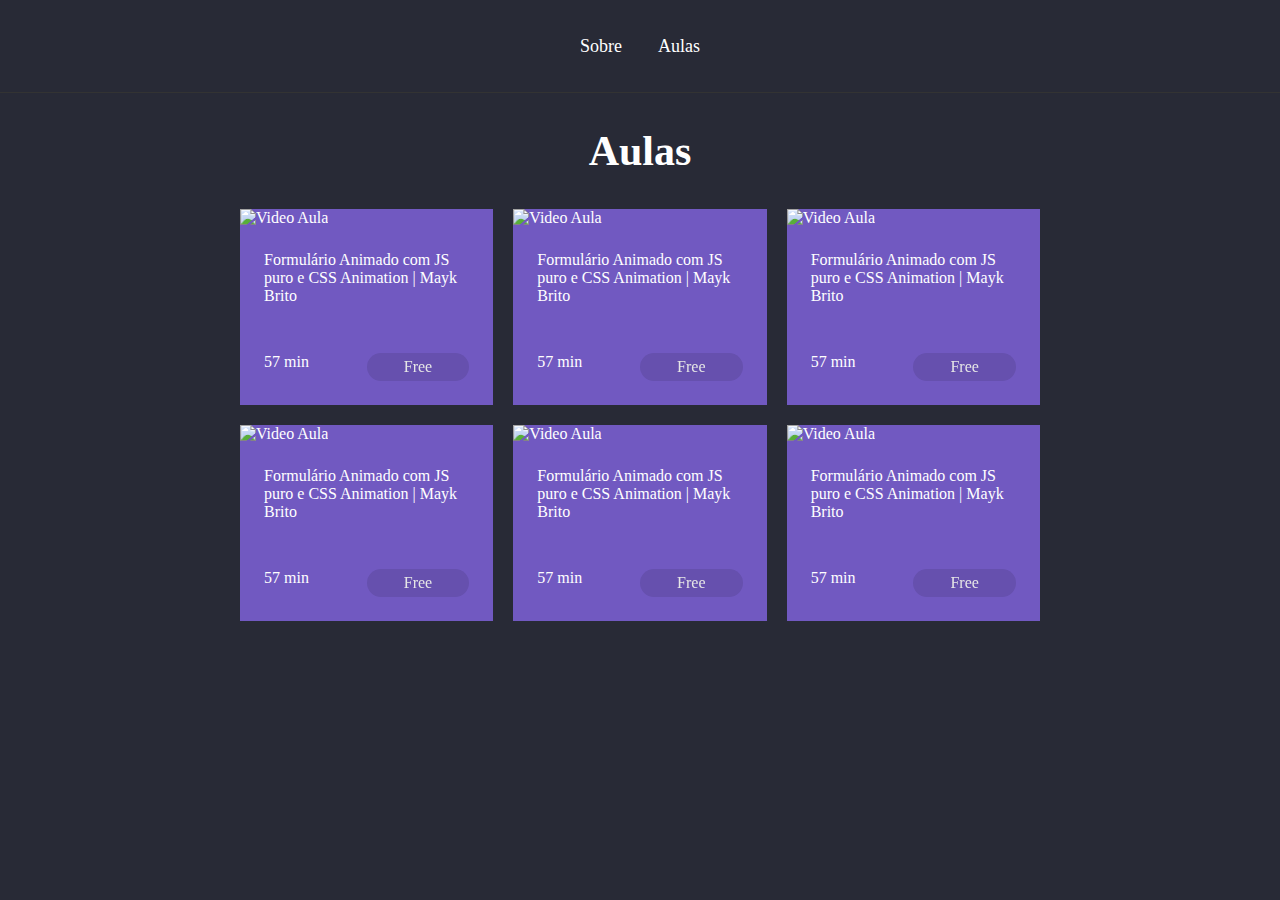
==== classes.html @ cb3a3472 "Finalizando desafio 02 e começando a fazer a parte de aulas" ====
<!DOCTYPE html>
<hmtl>

    <head>
        <title>Lucas Araujo</title>
        <!-- Para importar umas fontes do google -->

        <link rel="stylesheet" href="styles.css">
    </head>

    <body>
        <!-- Criando um Menu -->
        <!-- Header - > Coisas inciais do site -->
        <header>
            <div class="links">
                <a href="#">Sobre</a>
                <a href="#">Aulas</a>
            </div>
        </header>
        <!--Final Header-->
        <!-- Inserindo imagem -->
        <div id="wrapper">
            <h1>Aulas</h1>
        </div>

     

        <section class="cards">

            <div class="card">

                <div class="card__image-container">
                    <img src="https://thumbnailgrabber.com/image/B1COu0SM8.jpg" alt="Video Aula">
                </div>
                <div class="card__content">
                    <p>Formulário Animado com JS puro e CSS Animation | Mayk Brito</p>
                </div>
                <div class="card__info">
                    <p>57 min</p>
                    <p class="card__price">
                        Free
                    </p>
                </div>

            </div>

            <div class="card">

                <div class="card__image-container">
                    <img src="https://thumbnailgrabber.com/image/B1COu0SM8.jpg" alt="Video Aula">
                </div>
                <div class="card__content">
                    <p>Formulário Animado com JS puro e CSS Animation | Mayk Brito</p>
                </div>
                <div class="card__info">
                    <p>57 min</p>
                    <p class="card__price">
                        Free
                    </p>
                </div>

            </div>

            <div class="card">

                <div class="card__image-container">
                    <img src="https://thumbnailgrabber.com/image/B1COu0SM8.jpg" alt="Video Aula">
                </div>
                <div class="card__content">
                    <p>Formulário Animado com JS puro e CSS Animation | Mayk Brito</p>
                </div>
                <div class="card__info">
                    <p>57 min</p>
                    <p class="card__price">
                        Free
                    </p>
                </div>

            </div>

            <div class="card">

                <div class="card__image-container">
                    <img src="https://thumbnailgrabber.com/image/B1COu0SM8.jpg" alt="Video Aula">
                </div>
                <div class="card__content">
                    <p>Formulário Animado com JS puro e CSS Animation | Mayk Brito</p>
                </div>
                <div class="card__info">
                    <p>57 min</p>
                    <p class="card__price">
                        Free
                    </p>
                </div>

            </div>
            <div class="card">

                <div class="card__image-container">
                    <img src="https://thumbnailgrabber.com/image/B1COu0SM8.jpg" alt="Video Aula">
                </div>
                <div class="card__content">
                    <p>Formulário Animado com JS puro e CSS Animation | Mayk Brito</p>
                </div>
                <div class="card__info">
                    <p>57 min</p>
                    <p class="card__price">
                        Free
                    </p>
                </div>

            </div>
            <div class="card">

                <div class="card__image-container">
                    <img src="https://thumbnailgrabber.com/image/B1COu0SM8.jpg" alt="Video Aula">
                </div>
                <div class="card__content">
                    <p>Formulário Animado com JS puro e CSS Animation | Mayk Brito</p>
                </div>
                <div class="card__info">
                    <p>57 min</p>
                    <p class="card__price">
                        Free
                    </p>
                </div>

            </div>


        </section>



    </body>

</hmtl>
---- styles.css ----
/* Colocar variáveis no CSS */
:root{
    --color-green: #50fa7b;
    --color-rocket: #7159c1;
}

 /* importando fontes */
 @import "https://fonts.googleapis.com/css?family=Source+Sans+Pro:400,700&display=swap";
/* Para zerar as configurações */

 *{
    margin: 0;
    padding: 0;
    border:0;
}

/* Seletores */
body {
    background: #282a36;
    font-family: 'Merriweather', serif;
    color:white;
}
header{
    padding: 32px;
    border-bottom: 1px solid #333;
    background: rgba(0, 0, 0, 0..1)
}
header div{
    text-align: center;
}
/* Classes */

.links a{
    color:white;
    font-size: 18px;
    line-height: 28px;
    margin: 0 16px;
    text-decoration: none;
}
.links a:hover{
    transition: color 200ms;
    color: var(--color-green);
}

.links {
    text-align: center;
}

/* Ids */

#wrapper {
    text-align: center;
    padding:32px;
}

#wrapper img{
    /* Arredondar */
    border-radius:50%;
    /* Esse var, é uma variável criada la em cima */
    border: 5px solid var(--color-green);
    margin-bottom: 32px;
    /* Altura da imagem */
    height: 300px;
}

#wrapper h1 {
    font-size:42px;
    /* altura entre as linhas*/
    line-height: 52px;
    font-weight: bold;
}

#wrapper h2 {
    font-size: 24px;
    line-height: 34px;
    font-weight: normal;
    margin-top: 8px;
    opacity: 0.8;
}

#wrapper p {
    /* É a largura máxima que o texto atinge
       antes de quebrar a linha */
     max-width: 500px;
    /* Para alinha-lo novamente ao meio */
    margin:32px auto;
    font-size: 18px;
    line-height: 34px;;
}

#wrapper h2 a {
    color: var(--color-green);
}

#links-footer a{
    text-decoration: underline;
    border-bottom: 1px solid var(--color-green);   
}

/* ======== CARDS ========== */
.cards {

    max-width: 800px;
    /* Alinha ao centro */
    margin: 0 auto;
    /* Começamos a usar grid e colunas */
    display:grid;
    grid-template-columns: 1fr 1fr 1fr;
    gap: 20px;

    padding-bottom: 50px;
}

.card {
    background-color: var(--color-rocket);
    
}
.card__image-container img {
    width: 100%;
    
}

.card__content,
.card__info {
    padding:24px;
}
/* Aprendendo usar as Grids */
.card__info {
    display: grid;
    /* Aki duas columas 1fr 1fr */
    grid-template-columns: 1fr 1fr;

}

.card__price {
    background-color: var(--color-rocket);
    filter: brightness(90%);
    padding:5px 20px;
    border-radius: 20px;
    text-align: center;
    
}
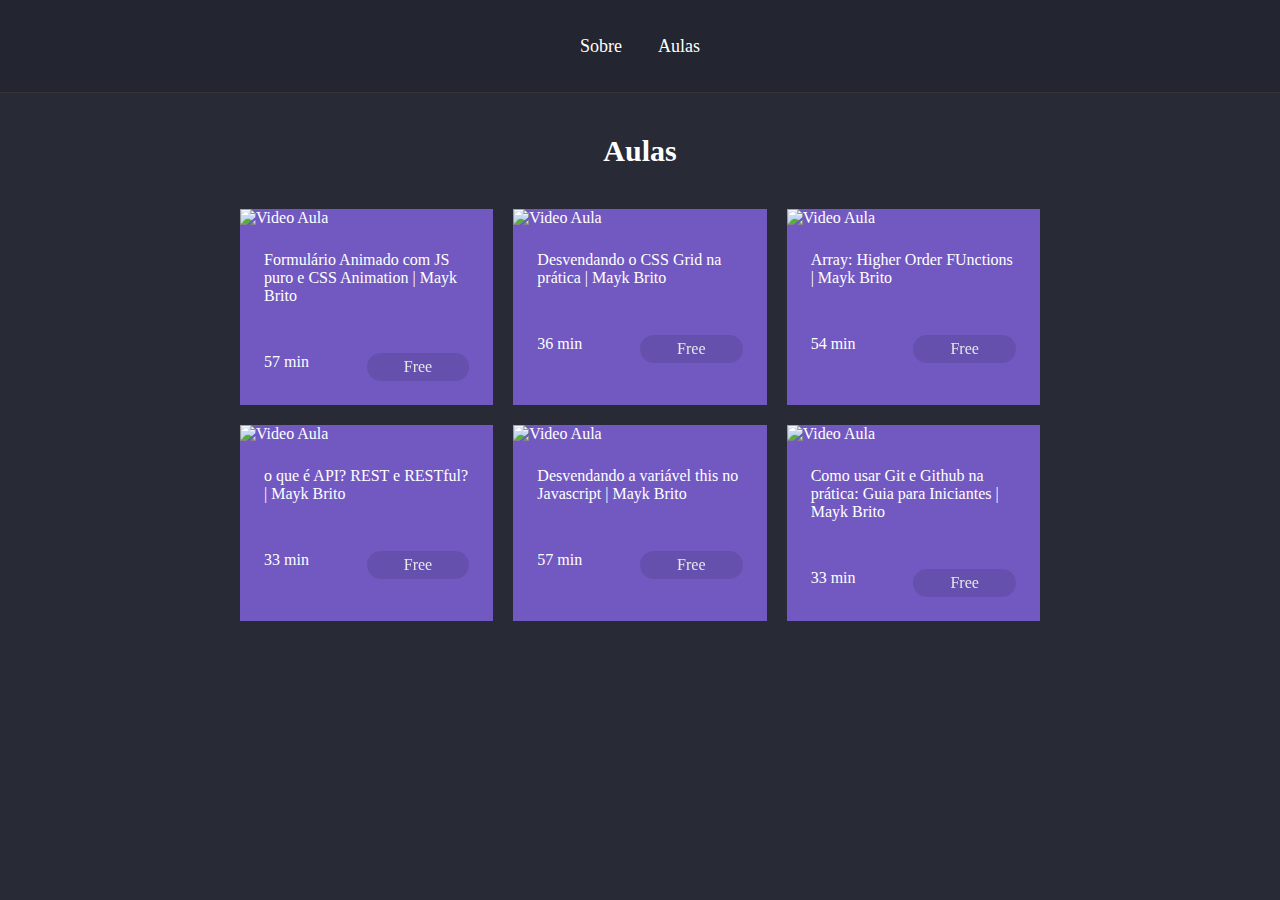
==== commit 98aae8fa: "Finalizando projeto de Aulas e Página de Usuario" ====
--- a/classes.html
+++ b/classes.html
@@ -1,137 +1,158 @@
 <!DOCTYPE html>
 <hmtl>
 
-    <head>
-        <title>Lucas Araujo</title>
-        <!-- Para importar umas fontes do google -->
+<head>
+    <title>Lucas Araújo Soares</title>
+    <!-- Para importar umas fontes do google -->
+    <link href="https://fonts.googleapis.com/icon?family=Material+Icons" rel="stylesheet">
+    <link rel="stylesheet" href="styles.css">
+</head>
 
-        <link rel="stylesheet" href="styles.css">
-    </head>
+<body>
+    <!-- Criando um Menu -->
+    <!-- Header - > Coisas inciais do site -->
+    <header>
+        <div class="links">
+            <a href="index.html">Sobre</a>
+            <a href="classes.html">Aulas</a>
+        </div>
+    </header>
+    <!--Final Header-->
+    <!-- Inserindo imagem -->
+    <div id="wrapper">
+        <h1>Aulas</h1>
+    </div>
+    <!-- CARDS -->
+    <section class="cards">
 
-    <body>
-        <!-- Criando um Menu -->
-        <!-- Header - > Coisas inciais do site -->
-        <header>
-            <div class="links">
-                <a href="#">Sobre</a>
-                <a href="#">Aulas</a>
+        <div class="card" id="GykTLqODQuU" >
+
+            <div class="card__image-container">
+                <img src="https://thumbnailgrabber.com/image/B1COu0SM8.jpg" alt="Video Aula">
             </div>
-        </header>
-        <!--Final Header-->
-        <!-- Inserindo imagem -->
-        <div id="wrapper">
-            <h1>Aulas</h1>
+            <div class="card__content">
+                <p>Formulário Animado com JS puro e CSS Animation | Mayk Brito</p>
+            </div>
+            <div class="card__info">
+                <p>57 min</p>
+                <p class="card__price">
+                    Free
+                </p>
+            </div>
+
         </div>
 
-     
+        <div class="card" id="HN1UjzRSdBk">
 
-        <section class="cards">
-
-            <div class="card">
-
-                <div class="card__image-container">
-                    <img src="https://thumbnailgrabber.com/image/B1COu0SM8.jpg" alt="Video Aula">
-                </div>
-                <div class="card__content">
-                    <p>Formulário Animado com JS puro e CSS Animation | Mayk Brito</p>
-                </div>
-                <div class="card__info">
-                    <p>57 min</p>
-                    <p class="card__price">
-                        Free
-                    </p>
-                </div>
-
+            <div class="card__image-container">
+                <img src="https://thumbnailgrabber.com/image/HkCdGQ8zU.jpg" alt="Video Aula">
+            </div>
+            <div class="card__content">
+                <p>Desvendando o CSS Grid na prática | Mayk Brito</p>
+            </div>
+            <div class="card__info">
+                <p>36 min</p>
+                <p class="card__price">
+                    Free
+                </p>
             </div>
 
-            <div class="card">
+        </div>
 
-                <div class="card__image-container">
-                    <img src="https://thumbnailgrabber.com/image/B1COu0SM8.jpg" alt="Video Aula">
-                </div>
-                <div class="card__content">
-                    <p>Formulário Animado com JS puro e CSS Animation | Mayk Brito</p>
-                </div>
-                <div class="card__info">
-                    <p>57 min</p>
-                    <p class="card__price">
-                        Free
-                    </p>
-                </div>
+        <div class="card" id="rAzHvYnQ8DY"> 
 
+            <div class="card__image-container">
+                <img src="https://thumbnailgrabber.com/image/rkzfmXIzL.jpg" alt="Video Aula">
+            </div>
+            <div class="card__content">
+                <p>Array: Higher Order FUnctions | Mayk Brito</p>
+            </div>
+            <div class="card__info">
+                <p>54 min</p>
+                <p class="card__price">
+                    Free
+                </p>
             </div>
 
-            <div class="card">
+        </div>
 
-                <div class="card__image-container">
-                    <img src="https://thumbnailgrabber.com/image/B1COu0SM8.jpg" alt="Video Aula">
-                </div>
-                <div class="card__content">
-                    <p>Formulário Animado com JS puro e CSS Animation | Mayk Brito</p>
-                </div>
-                <div class="card__info">
-                    <p>57 min</p>
-                    <p class="card__price">
-                        Free
-                    </p>
-                </div>
+        <div class="card" id="ghTrp1x_1As">
 
+            <div class="card__image-container">
+                <img src="https://thumbnailgrabber.com/image/r1ZP7QUfL.jpg" alt="Video Aula">
+            </div>
+            <div class="card__content">
+                <p>o que é API? REST e RESTful? | Mayk Brito</p>
+            </div>
+            <div class="card__info">
+                <p>33 min</p>
+                <p class="card__price">
+                    Free
+                </p>
             </div>
 
-            <div class="card">
+        </div>
+        <div class="card" id="GSqR2i-Pq6o">
 
-                <div class="card__image-container">
-                    <img src="https://thumbnailgrabber.com/image/B1COu0SM8.jpg" alt="Video Aula">
-                </div>
-                <div class="card__content">
-                    <p>Formulário Animado com JS puro e CSS Animation | Mayk Brito</p>
-                </div>
-                <div class="card__info">
-                    <p>57 min</p>
-                    <p class="card__price">
-                        Free
-                    </p>
-                </div>
-
+            <div class="card__image-container">
+                <img src="https://thumbnailgrabber.com/image/SJwsXQ8z8.jpg" alt="Video Aula">
             </div>
-            <div class="card">
-
-                <div class="card__image-container">
-                    <img src="https://thumbnailgrabber.com/image/B1COu0SM8.jpg" alt="Video Aula">
-                </div>
-                <div class="card__content">
-                    <p>Formulário Animado com JS puro e CSS Animation | Mayk Brito</p>
-                </div>
-                <div class="card__info">
-                    <p>57 min</p>
-                    <p class="card__price">
-                        Free
-                    </p>
-                </div>
-
+            <div class="card__content">
+                <p>Desvendando a variável this no Javascript | Mayk Brito</p>
             </div>
-            <div class="card">
-
-                <div class="card__image-container">
-                    <img src="https://thumbnailgrabber.com/image/B1COu0SM8.jpg" alt="Video Aula">
-                </div>
-                <div class="card__content">
-                    <p>Formulário Animado com JS puro e CSS Animation | Mayk Brito</p>
-                </div>
-                <div class="card__info">
-                    <p>57 min</p>
-                    <p class="card__price">
-                        Free
-                    </p>
-                </div>
-
+            <div class="card__info">
+                <p>57 min</p>
+                <p class="card__price">
+                    Free
+                </p>
             </div>
 
+        </div>
+        <div class="card" id="2alg7MQ6_sI">
 
-        </section>
+            <div class="card__image-container">
+                <img src="https://thumbnailgrabber.com/image/rkvR7XLzU.jpg" alt="Video Aula">
+            </div>
+            <div class="card__content">
+                <p>Como usar Git e Github na prática: Guia para Iniciantes | Mayk Brito</p>
+            </div>
+            <div class="card__info">
+                <p>33 min</p>
+                <p class="card__price">
+                    Free
+                </p>
+            </div>
+
+        </div>
 
 
+    </section>
 
-    </body>
+    <!-- MODAL -->
+
+    <div class="modal-overlay">
+        <div class="modal">
+            <a class="close-modal">
+                <!-- utilizando icones do material icon cdn -->
+                <i class="material-icons">close</i>
+            </a>
+
+            <div class="modal-content">
+                <!-- Vídeo Aqui -->
+                <!-- O termo chamado para buscar é o EMBED OU EMBEDAR -->
+                <!-- Usamos Iframe para buscar páginas, videos e etc -->
+                <iframe src="" frameborder="0"></iframe>
+                
+            </div>
+        </div>
+    </div>
+
+    <!-- END MODAL -->
+
+    <!-- Script -->
+    <script src="scripts.js">
+
+    </script>
+</body>
 
 </hmtl>--- a/styles.css
+++ b/styles.css
@@ -23,7 +23,7 @@
 header{
     padding: 32px;
     border-bottom: 1px solid #333;
-    background: rgba(0, 0, 0, 0..1)
+    background: rgba(0, 0, 0, 0.1)
 }
 header div{
     text-align: center;
@@ -60,18 +60,18 @@
     border: 5px solid var(--color-green);
     margin-bottom: 32px;
     /* Altura da imagem */
-    height: 300px;
+    height: 200px;
 }
 
 #wrapper h1 {
-    font-size:42px;
+    font-size:30px;
     /* altura entre as linhas*/
     line-height: 52px;
     font-weight: bold;
 }
 
 #wrapper h2 {
-    font-size: 24px;
+    font-size: 18px;
     line-height: 34px;
     font-weight: normal;
     margin-top: 8px;
@@ -81,7 +81,7 @@
 #wrapper p {
     /* É a largura máxima que o texto atinge
        antes de quebrar a linha */
-     max-width: 500px;
+    max-width: 450px;
     /* Para alinha-lo novamente ao meio */
     margin:32px auto;
     font-size: 18px;
@@ -90,6 +90,11 @@
 
 #wrapper h2 a {
     color: var(--color-green);
+}
+
+#links-footer{
+    margin-top: -50px;
+    padding-bottom: 20px;
 }
 
 #links-footer a{
@@ -106,9 +111,10 @@
     /* Começamos a usar grid e colunas */
     display:grid;
     grid-template-columns: 1fr 1fr 1fr;
+    /* Esse gap é o espaçamento entre os cards */
     gap: 20px;
 
-    padding-bottom: 50px;
+    padding-bottom: 20px;
 }
 
 .card {
@@ -139,4 +145,55 @@
     border-radius: 20px;
     text-align: center;
     
+}
+
+/* MODAL*/
+/* Aquela parte que escurece atras */
+.modal-overlay {
+    background-color:rgba(0, 0, 0, 0.7);
+    height: 100%;
+    width: 100%;
+    position: fixed;
+    /* fixando ele lá em cima */
+    top: 0;
+    /* para sumir com opacidade */
+    opacity: 0;
+    /* para esconder até clicar */
+    visibility: hidden;
+}
+
+/* Fazendo o modal */
+.modal{
+    background-color: white;
+    width: 90%;
+    height: 90%;
+    /* Vh > Viewport */
+    margin: 5vh auto;
+    /* A gente coloca esse position relative aki, para o absolue do close modal
+       Ficar absoluto em relação a esse modal */
+    position: relative;
+}
+.modal .close-modal{
+    color: #000;
+    position: absolute;
+    right: 8px;
+    top: 8px;
+    /* Para virar uma maozinha quando passar em cima */
+    cursor: pointer;
+}
+
+/* Modal.Active */
+
+.modal-overlay.active{
+    opacity: 1;
+    visibility: visible;
+}
+
+/* Iframe */
+iframe {
+    width: 100.05%;
+    height: 90%;
+    /* O absolute usa como referencia a tela toda,  */
+    position: absolute;
+    top: 5%;
 }